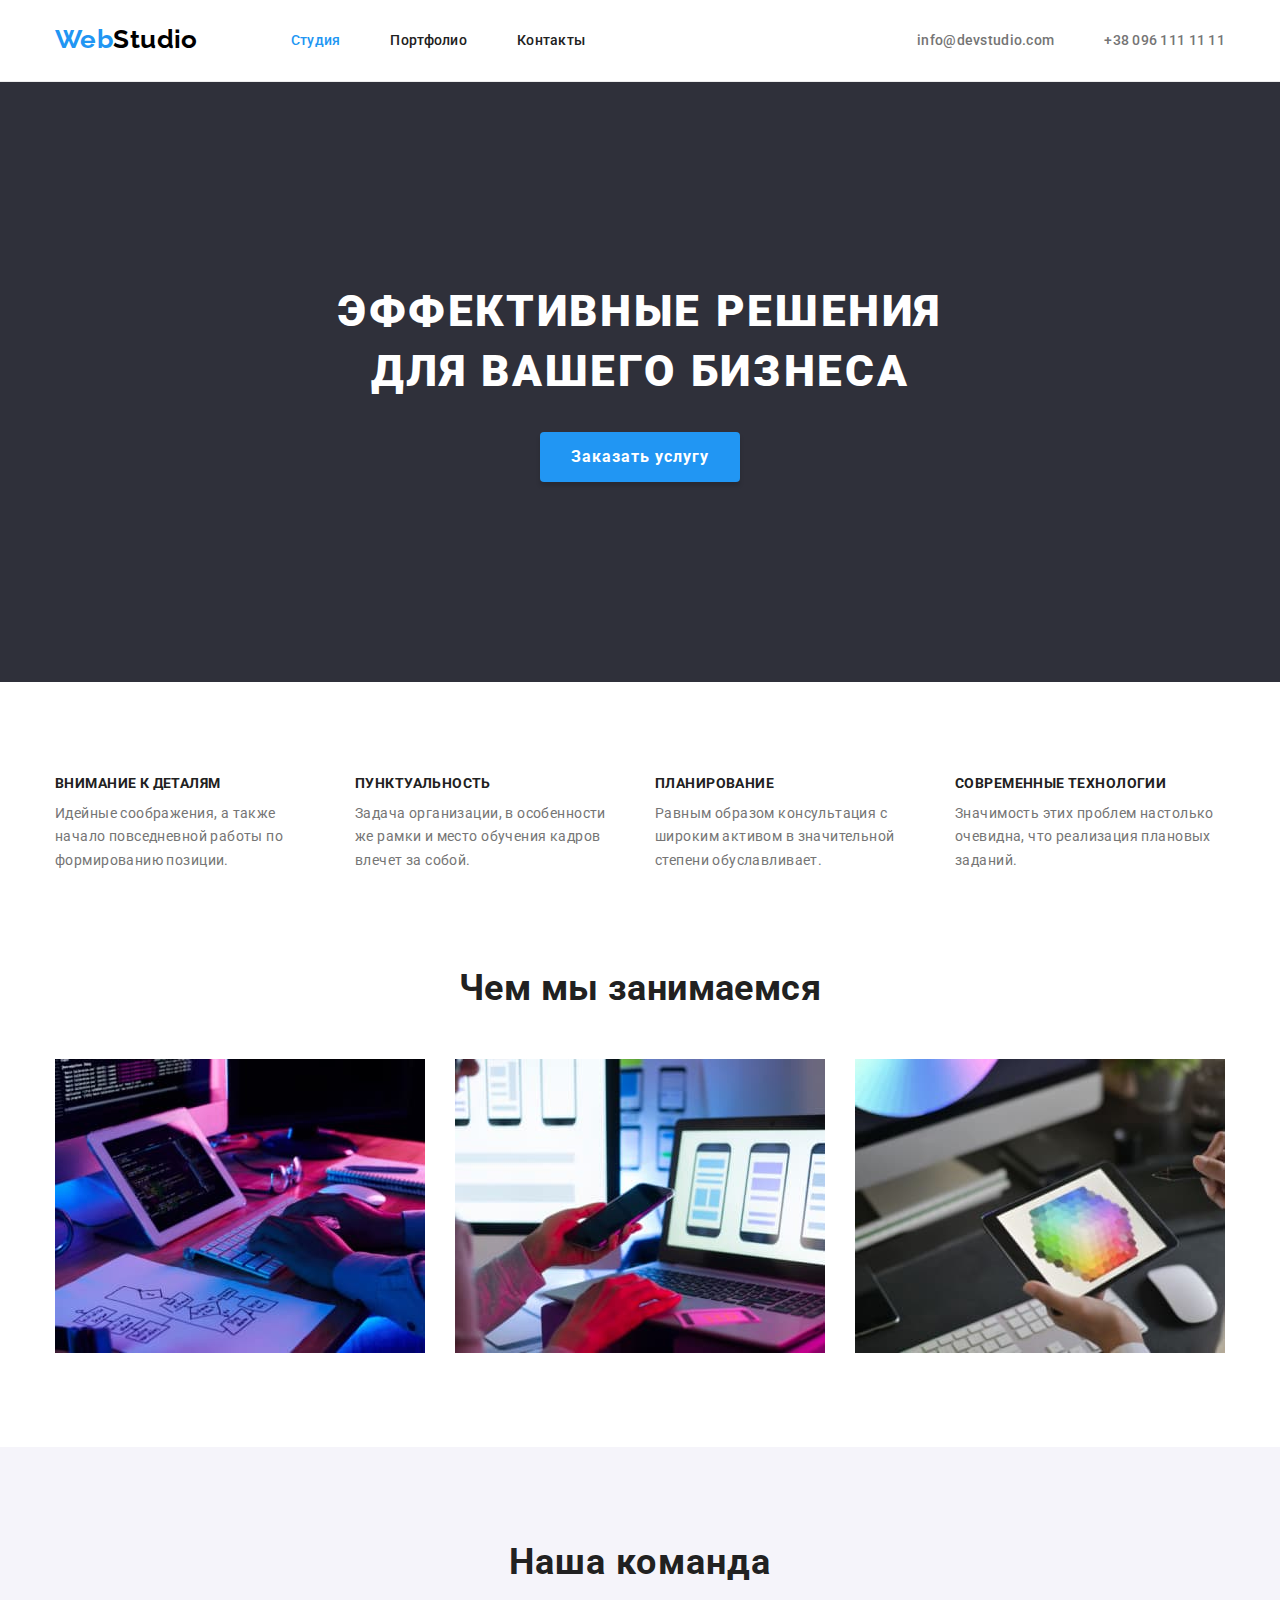
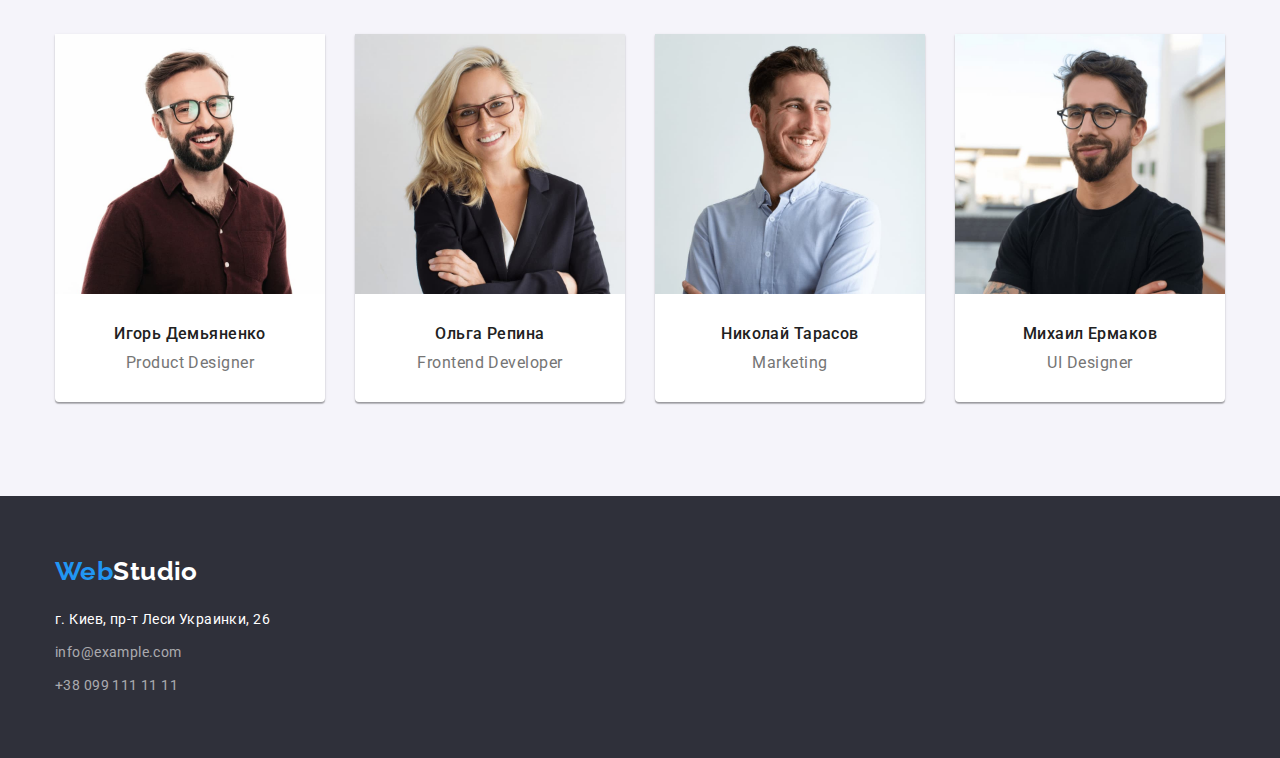
==== index.html @ c839c5f6 "Initial commit" ====
<!DOCTYPE html>
<html lang="ru">
  <head>
    <meta charset="UTF-8" />
    <meta http-equiv="X-UA-Compatible" content="IE=edge" />
    <meta name="viewport" content="width=device-width, initial-scale=1.0" />
    <title>Web studio</title>
    <meta
      name="Web studio"
      content="Веб студия специализирующаяся на создании сайтов"
    />
    <link rel="preconnect" href="https://fonts.googleapis.com" />
    <link rel="preconnect" href="https://fonts.gstatic.com" crossorigin />
    <link
      href="https://fonts.googleapis.com/css2?family=Raleway:wght@700&family=Roboto:wght@400;500;700;900&display=swap"
      rel="stylesheet"
    />
    <link
      rel="stylesheet"
      href="https://cdnjs.cloudflare.com/ajax/libs/modern-normalize/1.1.0/modern-normalize.min.css"
    />
    <link rel="stylesheet" href="./css/styles.css" />
  </head>
  <body>
    <!--Head with navigation-->
    <header class="header">
      <div class="container header-flex">
        <nav class="nav">
          <a class="link" href="./index.html"
            ><span class="logo-first-part">Web</span
            ><span class="logo-second-part">Studio</span></a
          >
          <ul class="list list-flex">
            <li class="item-flex">
              <a class="current link header-item" href="./index.html">Студия</a>
            </li>
            <li class="item-flex">
              <a class="header-item link" href="./portfolio.html">Портфолио</a>
            </li>
            <li class="item-flex">
              <a class="header-item link" href="#contacts">Контакты</a>
            </li>
          </ul>
        </nav>
        <ul class="list list-contacts">
          <li class="item-flex">
            <a class="header-email link" href="mailto:info@devstudio.com"
              >info@devstudio.com</a
            >
          </li>
          <li class="item-flex">
            <a class="header-number link" href="tel:380961111111"
              >+38 096 111 11 11</a
            >
          </li>
        </ul>
      </div>
    </header>

    <!--Main content-->
    <main>
      <!--Hero section-->
      <section class="hero">
        <div class="container">
          <h1 class="hero-heading">Эффективные решения для вашего бизнеса</h1>
          <button class="hero-button" type="button">Заказать услугу</button>
        </div>
      </section>

      <!--Benefits-->
      <section class="section benefits">
        <div class="container">
          <h2 class="visually-hidden">Наши преимущества</h2>
          <ul class="list benefits-list">
            <li class="benefits-item">
              <h3 class="benefits-heading">Внимание к деталям</h3>
              <p>
                Идейные соображения, а также начало повседневной работы по
                формированию позиции.
              </p>
            </li>
            <li class="benefits-item">
              <h3 class="benefits-heading">Пунктуальность</h3>
              <p>
                Задача организации, в особенности же рамки и место обучения
                кадров влечет за собой.
              </p>
            </li>
            <li class="benefits-item">
              <h3 class="benefits-heading">Планирование</h3>
              <p>
                Равным образом консультация с широким активом в значительной
                степени обуславливает.
              </p>
            </li>
            <li class="benefits-item">
              <h3 class="benefits-heading">Современные технологии</h3>
              <p>
                Значимость этих проблем настолько очевидна, что реализация
                плановых заданий.
              </p>
            </li>
          </ul>
        </div>
      </section>

      <!--Kind of activity-->
      <section class="section activity">
        <div class="container">
          <h2 class="activity-heading">Чем мы занимаемся</h2>
          <ul class="list activity-list">
            <li class="activity-item">
              <img
                src="./images/worktype/box1.jpg"
                alt="Рабочий процесс 1"
                width="370"
              />
            </li>
            <li class="activity-item">
              <img
                src="./images/worktype/box2.jpg"
                alt="Рабочий процесс 2"
                width="370"
              />
            </li>
            <li class="activity-item">
              <img
                src="./images/worktype/box3.jpg"
                alt="Рабочий процесс 3"
                width="370"
              />
            </li>
          </ul>
        </div>
      </section>

      <!--Team-->
      <section class="section team">
        <div class="container">
          <h2 class="team-heading">Наша команда</h2>
          <ul class="list team-list">
            <li class="team-list-item">
              <a href="" class="link">
                <img
                  class="member-photo"
                  src="./images/team-members/member1.jpg"
                  alt="Игорь Демьяненко"
                  width="270"
                />
                <h3 class="team-member">Игорь Демьяненко</h3>
                <p class="speciality">Product Designer</p>
              </a>
            </li>
            <li class="team-list-item">
              <a href="" class="link">
                <img
                  class="member-photo"
                  src="./images/team-members/member2.jpg"
                  alt="Ольга Репина"
                  width="270"
                />
                <h3 class="team-member">Ольга Репина</h3>
                <p class="speciality">Frontend Developer</p>
              </a>
            </li>
            <li class="team-list-item">
              <a href="" class="link">
                <img
                  class="member-photo"
                  src="./images/team-members/member3.jpg"
                  alt="Николай Тарасов"
                  width="270"
                />
                <h3 class="team-member">Николай Тарасов</h3>
                <p class="speciality">Marketing</p>
              </a>
            </li>
            <li class="team-list-item">
              <a href="" class="link">
                <img
                  class="member-photo"
                  src="./images/team-members/member4.jpg"
                  alt="Михаил Ермаков"
                  width="270"
                />
                <h3 class="team-member">Михаил Ермаков</h3>
                <p class="speciality">UI Designer</p>
              </a>
            </li>
          </ul>
        </div>
      </section>

      <!--Adress-->
      <footer class="footer">
        <div class="container">
          <div class="logo-margin">
            <a class="link" href="" target="_blank"
              ><span class="logo-first-part">Web</span
              ><span class="logo-second-part-footer">Studio</span></a
            >
          </div>
          <address class="adress" id="contacts">
            <ul class="list">
              <li class="list-item">
                <a
                  class="link adress-item"
                  href="https://goo.gl/maps/BnNHAbbFomZLCkPk6"
                  target="_blank"
                  rel="noreferrer noopener"
                >
                  г. Киев, пр-т Леси Украинки, 26</a
                >
              </li>
              <li class="list-item">
                <a class="link mail" href="mailto:info@example.com"
                  >info@example.com</a
                >
              </li>
              <li class="list-item">
                <a class="link phone" href="tel:+380991111111"
                  >+38 099 111 11 11</a
                >
              </li>
            </ul>
          </address>
        </div>
      </footer>
    </main>
  </body>
</html>
---- css/styles.css ----
:root {
  --main-text-color: #757575;
  --secondary-text-color: #212121;
  --logo-part-color: #2196f3;
  --main-color: #ffffff;
  --bcnd-col: #f5f4fa;
  --main-font: 'Roboto';
  --secondary-font: 'Raleway';
  --main-font-weight: 400;
}

/* Відключення стандартної стилізації списків та посилань */

.list {
  list-style: none;
  margin: 0;
  padding-left: 0;
}

.link {
  text-decoration: none;
}

h1, h2, h3, p {
  margin: 0;
}

/* Загальні властивості сторінки */

body {
  font-family: var(--main-font), sans-serif;
  font-size: 14px;
  line-height: 1.71;
  letter-spacing: 0.03em;
  font-weight: var(--main-font-weight);
  color: var(--main-text-color);
  background-color: var(--main-color);
}

img {
  display: block;
  width: 100%;
  height: auto;
}

.section {
  padding-top: 94px;
  padding-bottom: 94px;
}

.container {
  padding: 0 15px;
  width: 1200px;
  margin-left: auto;
  margin-right: auto;
  /* outline: 1px solid tomato; */
}

/* Стилі логотипу */

.logo-first-part,
.logo-second-part,
.logo-second-part-footer {
  font-family: var(--secondary-font), sans-serif;
  font-weight: 700;
  font-size: 26px;
  line-height: 1.2;
  color: var(--logo-part-color);
}

.logo-second-part {
  color: #000000;
}

.logo-second-part-footer {
  color: var(--main-color);
}

/* Список навігації + пошта та номер */

.header {
  border-bottom: 1px solid #ececec;
}

.header-item,
.header-number,
.header-email {
  font-weight: 500;
  line-height: 1.14;
  letter-spacing: 0.02em;
  color: var(--secondary-text-color);
}

.list .link.header-item,
.list .header-email,
.list .header-number {
  padding-top: 32px;
  padding-bottom: 32px;
}

.header-flex > .nav > .link {
  padding-top: 24px;
  padding-bottom: 25px;
} 

.header-number,
.header-email {
  color: var(--main-text-color);
}

.header-flex {
  display: flex;
  align-items: center;
}

.nav {
  display: flex;
  align-items: center;
}

.list-flex,
.list-contacts {
  display: flex;
  margin-left: 93px;
  /* outline: 2px solid tomato; */
}

.list-contacts {
  margin-left: auto;
}

.item-flex:not(:last-child) {
  margin-right: 50px;
}

/* Блок-герой */

.hero {
  text-align: center;
  background-color: #2f303a;
  padding-top: 200px;
  padding-bottom: 200px;
}

.hero-heading {
  display: inline-block;
  width: 696px;
  font-family: var(--main-font), sans-serif;
  font-weight: 900;
  font-size: 44px;
  line-height: 1.36;
  text-align: center;
  letter-spacing: 0.06em;
  text-transform: uppercase;
  color: var(--main-color);
  margin-bottom: 30px;
}

.hero-button {
  display: block;
  font-family: var(--main-font), sans-serif;
  font-style: normal;
  font-weight: 700;
  font-size: 16px;
  line-height: 1.88;
  text-align: center;
  letter-spacing: 0.06em;
  background-color: var(--logo-part-color);
  color: var(--main-color);
  cursor: pointer;
  box-shadow: 0px 4px 4px rgba(0, 0, 0, 0.15);
  border-radius: 4px;
  border-color: transparent;
  width: 200px;
  height: 50px;
  margin-left: auto;
  margin-right: auto;
}

.hero-button:hover,
.hero-button:focus {
  background-color: #188ce8;
}

/* Переваги */

.visually-hidden {
  position: absolute;
  width: 1px;
  height: 1px;
  margin: -1px;
  border: 0;
  padding: 0;
  white-space: nowrap;
  clip-path: inset(100%);
  clip: rect(0 0 0 0);
  overflow: hidden;
}

.activity {
  padding-top: 0;
}

.benefits-list {
  display: flex;
}

.benefits-heading {
  font-size: 14px;
  line-height: 1.14;
  text-transform: uppercase;
  color: var(--secondary-text-color);
  margin-bottom: 10px;
}

.benefits-item {
  width: 270px;
}

.benefits-item:not(:first-child) {
  margin-left: 30px;
}

/* Чим ми займаємось? */

.activity-heading {
  font-size: 36px;
  line-height: 1.17;
  text-align: center;
  color: var(--secondary-text-color);
  margin-bottom: 50px;
}

.list.activity-list {
  display: flex;

}

.activity-item:not(:first-child) {
  margin-left: 30px;
}

/* Команда */

.team {
  background-color: var(--bcnd-col);
}

.team-heading {
  font-size: 36px;
  line-height: 1.17;
  text-align: center;
  letter-spacing: 0.03em;
  color: var(--secondary-text-color);
  margin-bottom: 50px;
}

.member-photo {
  margin-bottom: 30px;
}

.team-member {
  font-weight: 500;
  font-size: 16px;
  line-height: 1.2;
  color: var(--secondary-text-color);
  margin-bottom: 10px;
}

.speciality {
  font-size: 16px;
  line-height: 1.2;
  letter-spacing: 0.03em;
  color: var(--main-text-color);
  margin-bottom: 30px;
}

.team-list-item {
  background-color: var(--main-color);
  text-align: center;
  box-shadow: 0px 1px 3px rgba(0, 0, 0, 0.12), 0px 1px 1px rgba(0, 0, 0, 0.14),
    0px 2px 1px rgba(0, 0, 0, 0.2);
  border-bottom-left-radius: 4px;
  border-bottom-right-radius: 4px;
}

.team-list {
  display: flex;
}

.team-list-item:not(:first-child) {
  margin-left: 30px;
}

/* Адреса та контакти (футер) */

.footer {
  background-color: #2f303a;
  padding-top: 60px;
  padding-bottom: 60px;
}

.logo-margin {
  margin-bottom: 20px;
}

.list > .list-item:not(:last-child) {
  margin-bottom: 9px;
}

.adress .adress-item {
  color: var(--main-color);
  font-style: normal;
}

.adress .mail,
.adress .phone {
  color: rgba(255, 255, 255, 0.6);
  font-style: normal;
}

/* Налаштування кнопок в Portfolio */

.button {
  font-family: var(--main-font), sans-serif;
  font-weight: 500;
  font-size: 16px;
  line-height: 1.62;
  text-align: center;
  letter-spacing: 0.03em;
  color: var(--secondary-text-color);
  cursor: pointer;
  background-color: var(--bcnd-col);
  border-radius: 4px;
  border-color: transparent;
}

.button:hover,
.button:focus {
  color: var(--main-color);
  background-color: var(--logo-part-color);
  box-shadow: 0px 3px 1px rgba(0, 0, 0, 0.1), 0px 1px 2px rgba(0, 0, 0, 0.08),
    0px 2px 2px rgba(0, 0, 0, 0.12);
}

/* Поточна сторінка */

.current {
  color: var(--logo-part-color);
}

/* Стилізація Portfolio */

.list-margin {
  display: flex;
  flex-wrap: wrap;
  /* gap: 30px; */
  justify-content: center;
  align-items: center;
}

.portfolio-list-item {
  background-color: var(--main-color);
  flex-basis: calc((100% - 60px) / 3);
  margin-right: 30px;
  margin-bottom: 30px;
} 

.portfolio-list-item:nth-child(3n) {
  margin-right: 0;
}

.portfolio-list-item:nth-last-child(-n+3) {
  margin-bottom: 0;
}

.list-button {
  display: flex;
  justify-content: center;
  align-items: center;
  margin-bottom: 50px;
}

.list-button > .list-button-item:not(:first-child) {
  margin-left: 8px;
}

.list-button .button {
  padding: 6px 22px;
}

.portfolio-item-heading {
  font-size: 18px;
  line-height: 2;
  letter-spacing: 0.06em;
  color: var(--secondary-text-color);
  margin-bottom: 4px;
}

.project-description {
  font-family: var(--main-font), sans-serif;
  font-size: 16px;
  line-height: 1.88;
  letter-spacing: 0.03em;
  color: var(--main-text-color);
}

.item-padding {
  padding: 20px 24px;
  border-left: 1px solid #eeeeee;
  border-right: 1px solid #eeeeee;
  border-bottom: 1px solid #eeeeee;
  width: 370px;
}

/* Властивості hover та focus на всі посилання*/

.link:hover,
.link:focus {
  color: var(--logo-part-color);
}
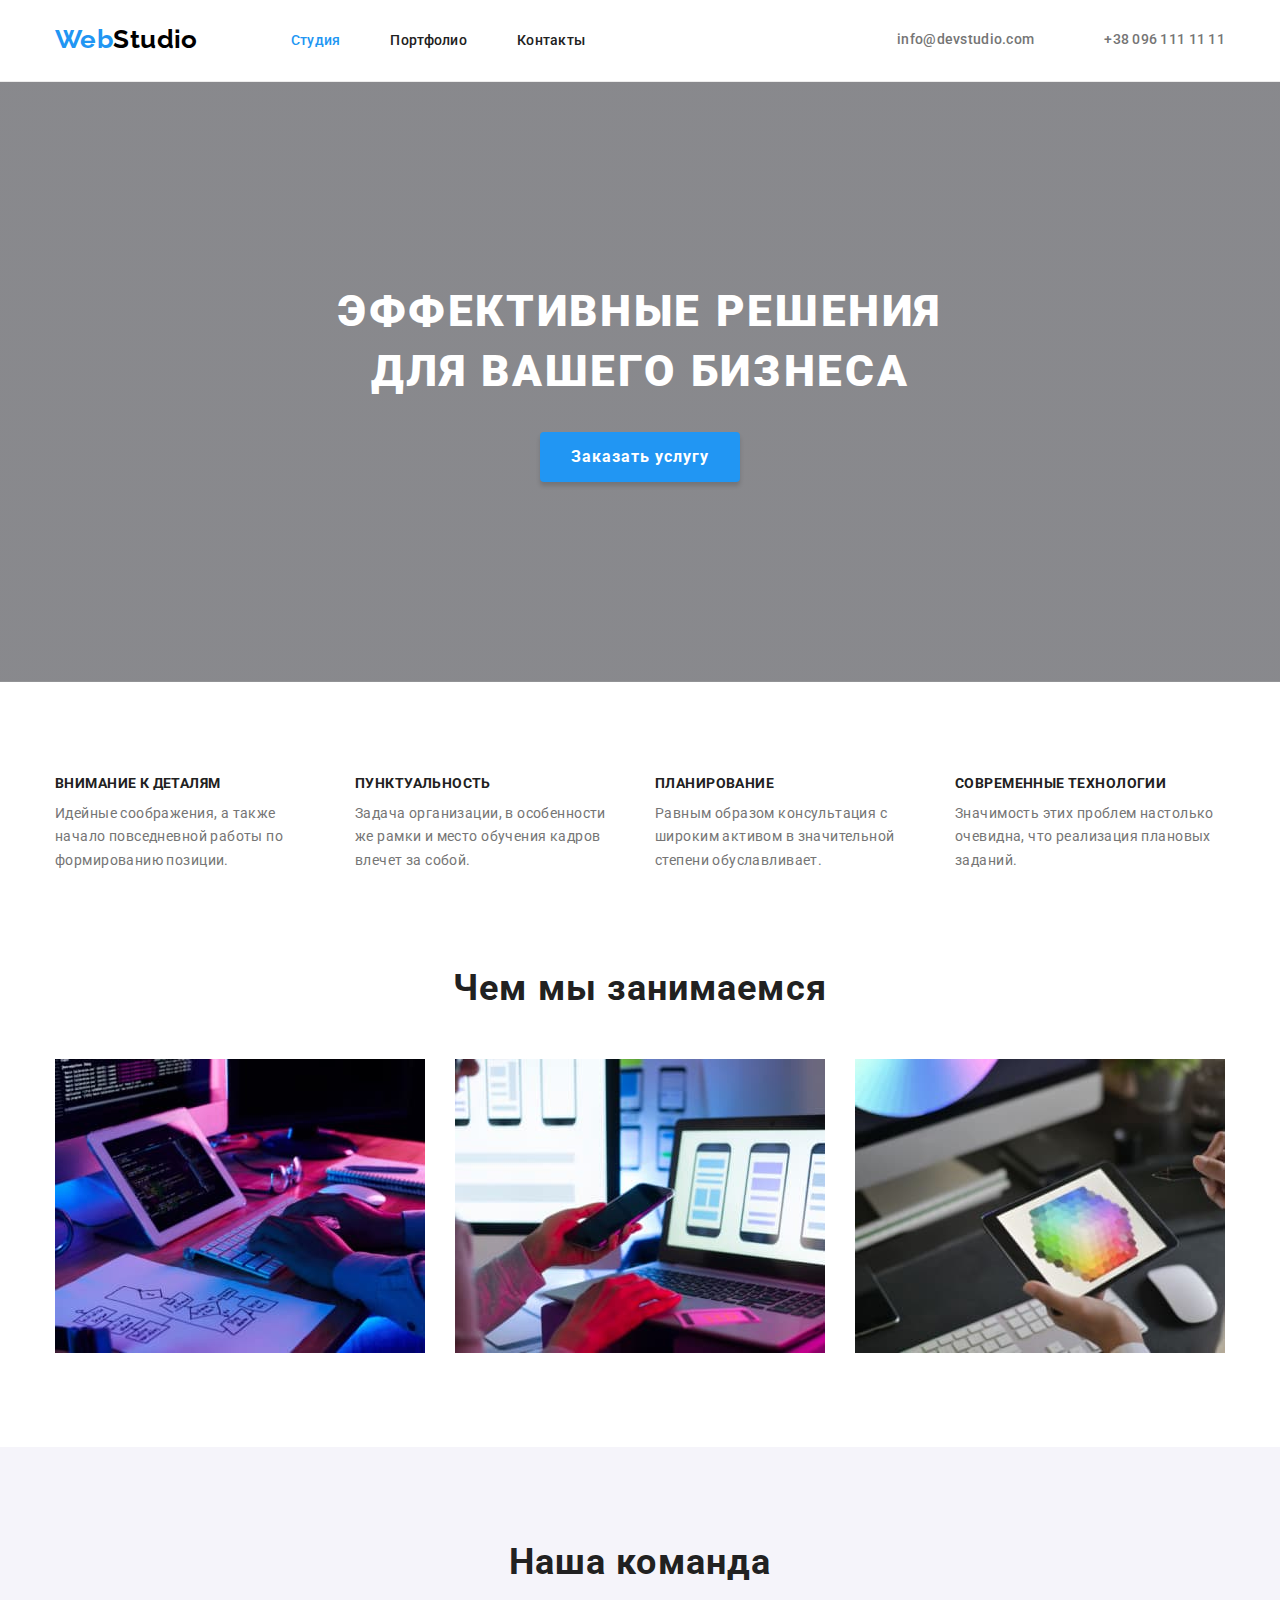
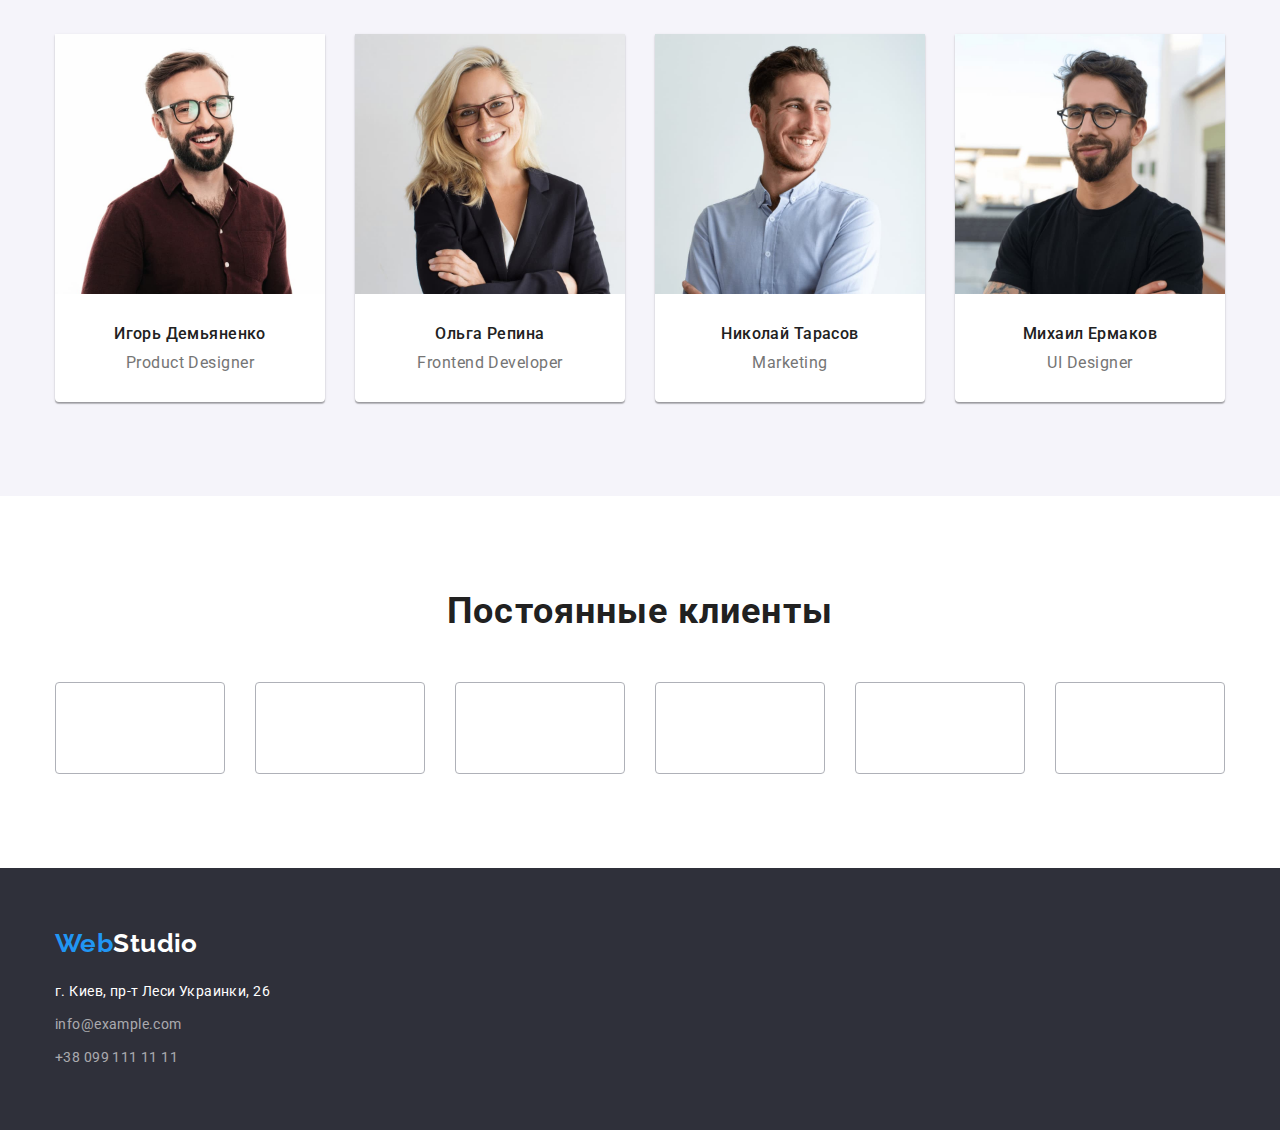
==== commit d383ad93: "Add header icons" ====
--- a/index.html
+++ b/index.html
@@ -44,13 +44,19 @@
         </nav>
         <ul class="list list-contacts">
           <li class="item-flex">
-            <a class="header-email link" href="mailto:info@devstudio.com"
-              >info@devstudio.com</a
+            <a class="header-email link" href="mailto:info@devstudio.com">
+              <svg class="icon-header" width="16" height="12">
+                <use href="./images/sprite/icons.svg#icon-envelope"></use>
+              </svg>
+              info@devstudio.com</a
             >
           </li>
           <li class="item-flex">
-            <a class="header-number link" href="tel:380961111111"
-              >+38 096 111 11 11</a
+            <a class="header-number link" href="tel:380961111111">
+              <svg class="icon-header" width="10" height="16">
+                <use href="./images/sprite/icons.svg#icon-smartphone"></use>
+              </svg>
+              +38 096 111 11 11</a
             >
           </li>
         </ul>
@@ -140,52 +146,88 @@
           <h2 class="team-heading">Наша команда</h2>
           <ul class="list team-list">
             <li class="team-list-item">
-              <a href="" class="link">
-                <img
-                  class="member-photo"
-                  src="./images/team-members/member1.jpg"
-                  alt="Игорь Демьяненко"
-                  width="270"
-                />
-                <h3 class="team-member">Игорь Демьяненко</h3>
-                <p class="speciality">Product Designer</p>
-              </a>
-            </li>
-            <li class="team-list-item">
-              <a href="" class="link">
-                <img
-                  class="member-photo"
-                  src="./images/team-members/member2.jpg"
-                  alt="Ольга Репина"
-                  width="270"
-                />
-                <h3 class="team-member">Ольга Репина</h3>
-                <p class="speciality">Frontend Developer</p>
-              </a>
-            </li>
-            <li class="team-list-item">
-              <a href="" class="link">
-                <img
-                  class="member-photo"
-                  src="./images/team-members/member3.jpg"
-                  alt="Николай Тарасов"
-                  width="270"
-                />
-                <h3 class="team-member">Николай Тарасов</h3>
-                <p class="speciality">Marketing</p>
-              </a>
-            </li>
-            <li class="team-list-item">
-              <a href="" class="link">
-                <img
-                  class="member-photo"
-                  src="./images/team-members/member4.jpg"
-                  alt="Михаил Ермаков"
-                  width="270"
-                />
-                <h3 class="team-member">Михаил Ермаков</h3>
-                <p class="speciality">UI Designer</p>
-              </a>
+              <img
+                class="member-photo"
+                src="./images/team-members/member1.jpg"
+                alt="Игорь Демьяненко"
+                width="270"
+              />
+              <h3 class="team-member">Игорь Демьяненко</h3>
+              <p class="speciality">Product Designer</p>
+            </li>
+            <li class="team-list-item">
+              <img
+                class="member-photo"
+                src="./images/team-members/member2.jpg"
+                alt="Ольга Репина"
+                width="270"
+              />
+              <h3 class="team-member">Ольга Репина</h3>
+              <p class="speciality">Frontend Developer</p>
+            </li>
+            <li class="team-list-item">
+              <img
+                class="member-photo"
+                src="./images/team-members/member3.jpg"
+                alt="Николай Тарасов"
+                width="270"
+              />
+              <h3 class="team-member">Николай Тарасов</h3>
+              <p class="speciality">Marketing</p>
+            </li>
+            <li class="team-list-item">
+              <img
+                class="member-photo"
+                src="./images/team-members/member4.jpg"
+                alt="Михаил Ермаков"
+                width="270"
+              />
+              <h3 class="team-member">Михаил Ермаков</h3>
+              <p class="speciality">UI Designer</p>
+            </li>
+          </ul>
+        </div>
+      </section>
+
+      <section class="section">
+        <div class="container">
+          <h2 class="regular-customers-heading">Постоянные клиенты</h2>
+          <ul class="list customers-list">
+            <li class="list-box-item">
+              <a class="list-box" href="./index.html"
+                ><svg class="icon-box" width="106" height="60">
+                  <use href="./images/sprite/icons.svg#icon-logo1"></use></svg
+              ></a>
+            </li>
+            <li class="list-box-item">
+              <a class="list-box" href="./index.html"
+                ><svg class="icon-box" width="106" height="60">
+                  <use href="./images/sprite/icons.svg#icon-logo2"></use></svg
+              ></a>
+            </li>
+            <li class="list-box-item">
+              <a class="list-box" href="./index.html"
+                ><svg class="icon-box" width="106" height="60">
+                  <use href="./images/sprite/icons.svg#icon-logo3"></use></svg
+              ></a>
+            </li>
+            <li class="list-box-item">
+              <a class="list-box" href="./index.html"
+                ><svg class="icon-box" width="106" height="60">
+                  <use href="./images/sprite/icons.svg#icon-logo4"></use></svg
+              ></a>
+            </li>
+            <li class="list-box-item">
+              <a class="list-box" href="./index.html"
+                ><svg class="icon-box" width="106" height="60">
+                  <use href="./images/sprite/icons.svg#icon-logo5"></use></svg
+              ></a>
+            </li>
+            <li class="list-box-item">
+              <a class="list-box" href="./index.html"
+                ><svg class="icon-box" width="106" height="60">
+                  <use href="./images/sprite/icons.svg#icon-logo6"></use></svg
+              ></a>
             </li>
           </ul>
         </div>
--- a/css/styles.css
+++ b/css/styles.css
@@ -4,8 +4,8 @@
   --logo-part-color: #2196f3;
   --main-color: #ffffff;
   --bcnd-col: #f5f4fa;
-  --main-font: 'Roboto';
-  --secondary-font: 'Raleway';
+  --main-font: "Roboto";
+  --secondary-font: "Raleway";
   --main-font-weight: 400;
 }
 
@@ -17,11 +17,14 @@
   padding-left: 0;
 }
 
-.link {
+a {
   text-decoration: none;
 }
 
-h1, h2, h3, p {
+h1,
+h2,
+h3,
+p {
   margin: 0;
 }
 
@@ -101,11 +104,14 @@
 .header-flex > .nav > .link {
   padding-top: 24px;
   padding-bottom: 25px;
-} 
+}
 
 .header-number,
 .header-email {
+  display: flex;
+  align-items: center;
   color: var(--main-text-color);
+  fill: var(--main-text-color);
 }
 
 .header-flex {
@@ -122,7 +128,6 @@
 .list-contacts {
   display: flex;
   margin-left: 93px;
-  /* outline: 2px solid tomato; */
 }
 
 .list-contacts {
@@ -133,11 +138,24 @@
   margin-right: 50px;
 }
 
+.icon-header {
+  fill: currentColor;
+  margin-right: 10px;
+}
+
 /* Блок-герой */
 
 .hero {
   text-align: center;
-  background-color: #2f303a;
+  background-color: #c4c4c4;
+  background-image: linear-gradient(
+      rgba(47, 48, 58, 0.4),
+      rgba(47, 48, 58, 0.4)
+    ),
+    url(../images/hero/Img.jpg);
+  background-repeat: no-repeat;
+  background-position: center;
+
   padding-top: 200px;
   padding-bottom: 200px;
 }
@@ -145,6 +163,7 @@
 .hero-heading {
   display: inline-block;
   width: 696px;
+
   font-family: var(--main-font), sans-serif;
   font-weight: 900;
   font-size: 44px;
@@ -223,17 +242,8 @@
 
 /* Чим ми займаємось? */
 
-.activity-heading {
-  font-size: 36px;
-  line-height: 1.17;
-  text-align: center;
-  color: var(--secondary-text-color);
-  margin-bottom: 50px;
-}
-
 .list.activity-list {
   display: flex;
-
 }
 
 .activity-item:not(:first-child) {
@@ -246,7 +256,9 @@
   background-color: var(--bcnd-col);
 }
 
-.team-heading {
+.team-heading,
+.activity-heading,
+.regular-customers-heading {
   font-size: 36px;
   line-height: 1.17;
   text-align: center;
@@ -292,6 +304,40 @@
   margin-left: 30px;
 }
 
+/* Постійні клієнти */
+
+.customers-list {
+  display: flex;
+  justify-content: center;
+}
+
+.list-box {
+  display: flex;
+  justify-content: center;
+  align-items: center;
+
+  width: 170px;
+  height: 92px;
+  border: 1px solid #afb1b8;
+  border-radius: 4px;
+  color: #afb1b8;
+}
+
+.list-box:hover,
+.list-box:focus {
+  color: var(--logo-part-color);
+  border-color: var(--logo-part-color);
+}
+
+.icon-box {
+  display: block;
+  fill: currentColor;
+}
+
+.list-box-item:not(:last-child) {
+  margin-right: 30px;
+}
+
 /* Адреса та контакти (футер) */
 
 .footer {
@@ -364,13 +410,13 @@
   flex-basis: calc((100% - 60px) / 3);
   margin-right: 30px;
   margin-bottom: 30px;
-} 
+}
 
 .portfolio-list-item:nth-child(3n) {
   margin-right: 0;
 }
 
-.portfolio-list-item:nth-last-child(-n+3) {
+.portfolio-list-item:nth-last-child(-n + 3) {
   margin-bottom: 0;
 }
 
@@ -419,5 +465,3 @@
 .link:focus {
   color: var(--logo-part-color);
 }
-
-
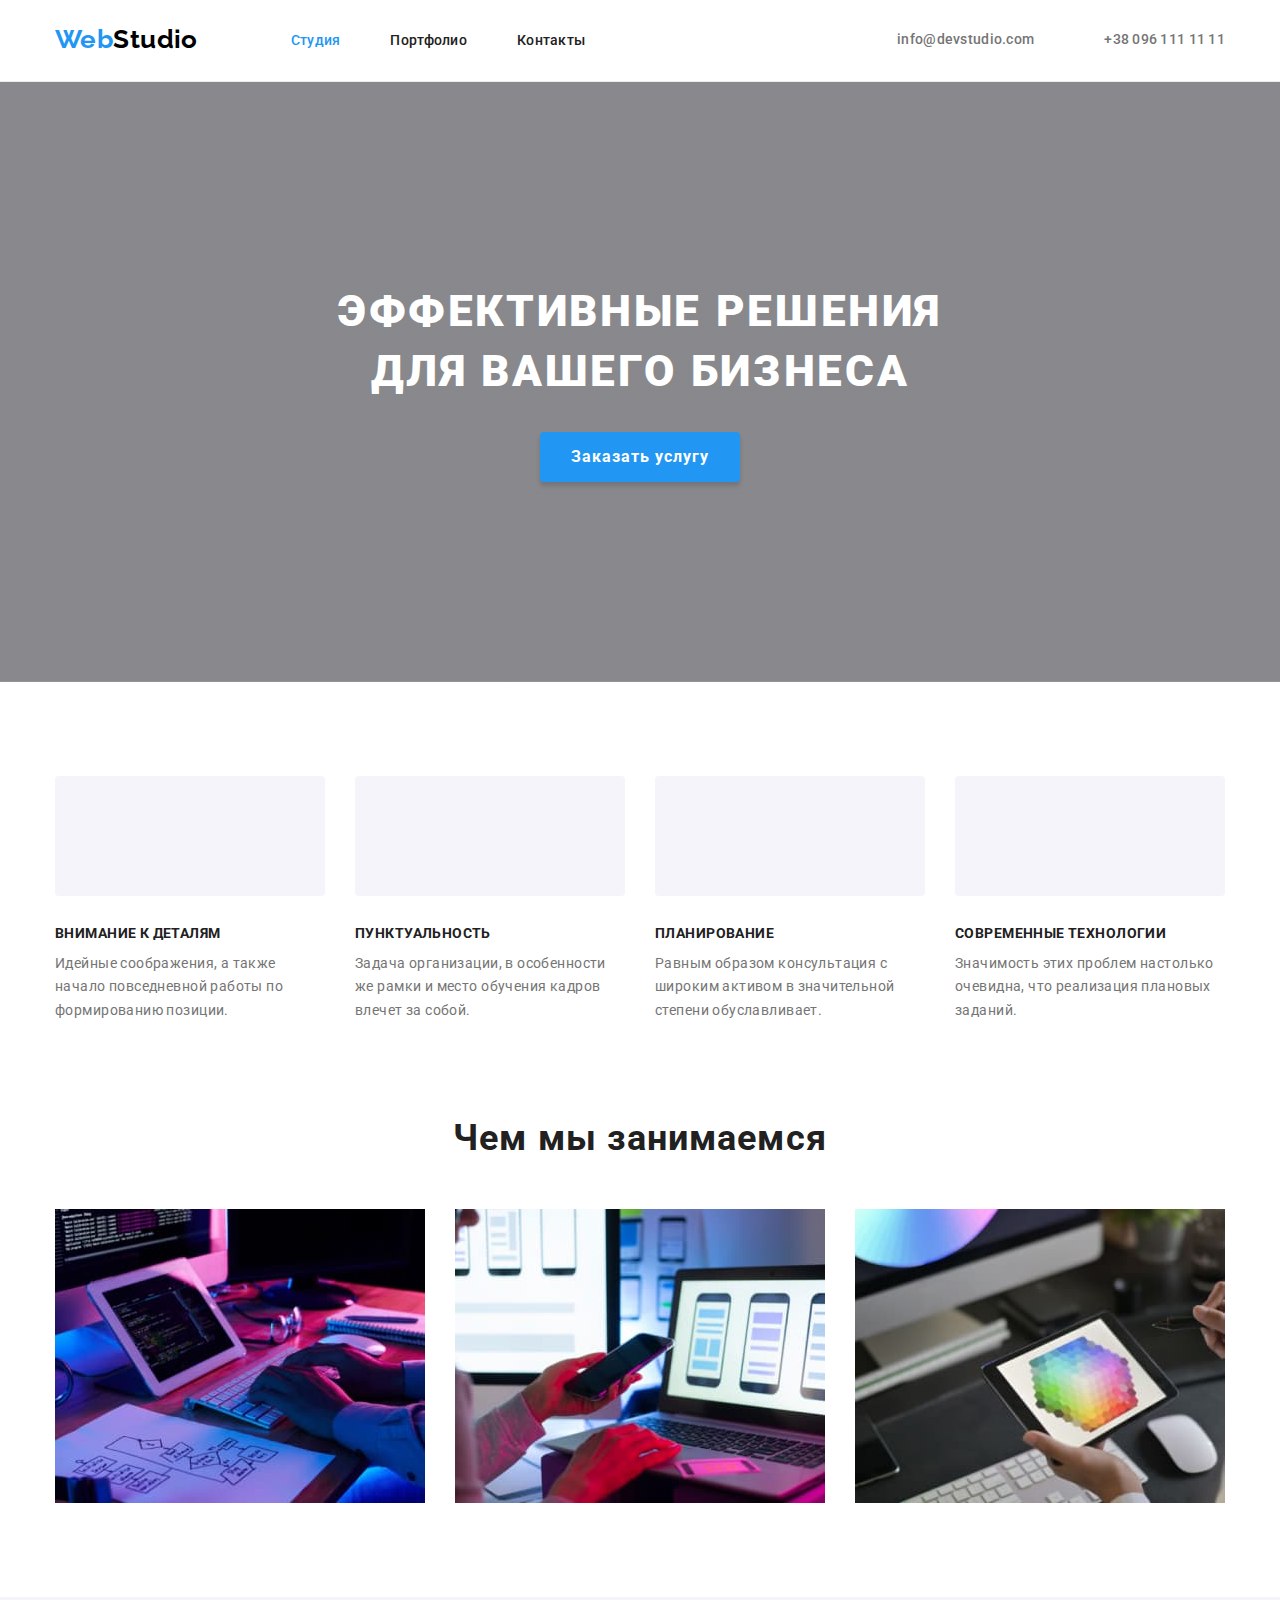
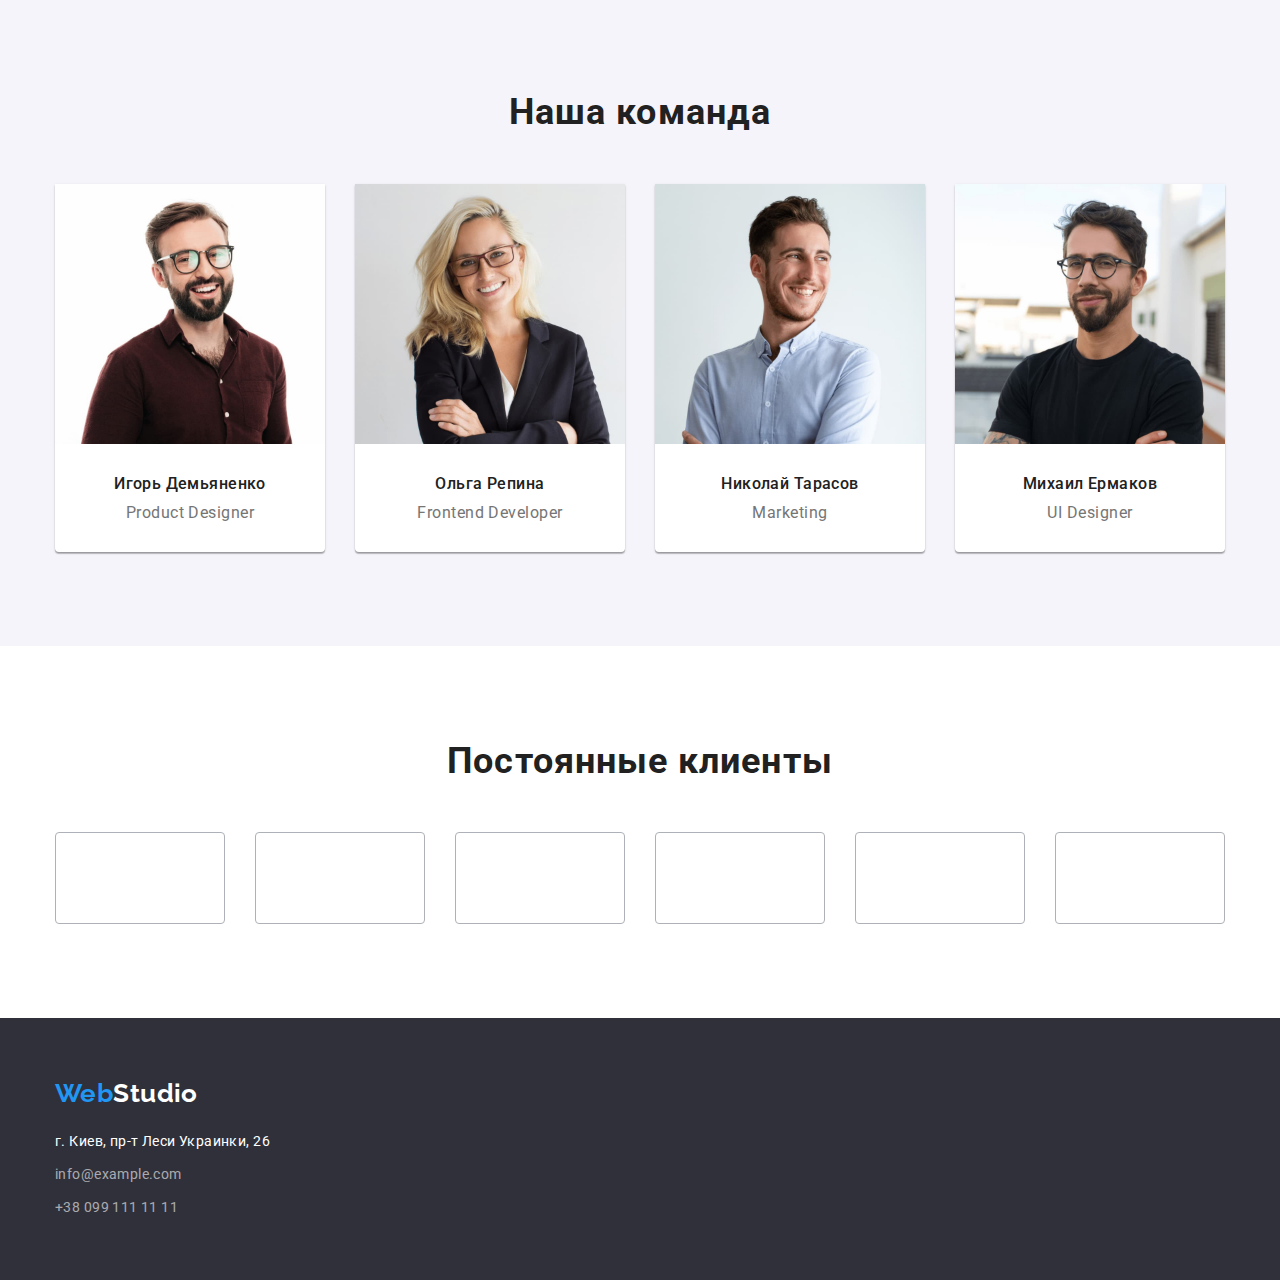
==== commit 73b9bb17: "add benefits iscons" ====
--- a/index.html
+++ b/index.html
@@ -79,6 +79,11 @@
           <h2 class="visually-hidden">Наши преимущества</h2>
           <ul class="list benefits-list">
             <li class="benefits-item">
+              <div class="thumb">
+                <svg class="benefits-icon" width="70" height="70">
+                  <use href="./images/sprite/icons.svg#icon-antenna"></use>
+                </svg>
+              </div>
               <h3 class="benefits-heading">Внимание к деталям</h3>
               <p>
                 Идейные соображения, а также начало повседневной работы по
@@ -86,6 +91,11 @@
               </p>
             </li>
             <li class="benefits-item">
+              <div class="thumb">
+                <svg class="benefits-icon" width="70" height="70">
+                  <use href="./images/sprite/icons.svg#icon-clock"></use>
+                </svg>
+              </div>
               <h3 class="benefits-heading">Пунктуальность</h3>
               <p>
                 Задача организации, в особенности же рамки и место обучения
@@ -93,6 +103,11 @@
               </p>
             </li>
             <li class="benefits-item">
+              <div class="thumb">
+                <svg class="benefits-icon" width="70" height="70">
+                  <use href="./images/sprite/icons.svg#icon-diagram"></use>
+                </svg>
+              </div>
               <h3 class="benefits-heading">Планирование</h3>
               <p>
                 Равным образом консультация с широким активом в значительной
@@ -100,6 +115,11 @@
               </p>
             </li>
             <li class="benefits-item">
+              <div class="thumb">
+                <svg class="benefits-icon" width="70" height="70">
+                  <use href="./images/sprite/icons.svg#icon-astronaut"></use>
+                </svg>
+              </div>
               <h3 class="benefits-heading">Современные технологии</h3>
               <p>
                 Значимость этих проблем настолько очевидна, что реализация
--- a/css/styles.css
+++ b/css/styles.css
@@ -240,6 +240,18 @@
   margin-left: 30px;
 }
 
+.benefits-icon {
+  display: block;
+}
+
+.thumb {
+  background: #f5f4fa;
+  border-radius: 4px;
+
+  padding: 25px 100px;
+  margin-bottom: 30px;
+}
+
 /* Чим ми займаємось? */
 
 .list.activity-list {
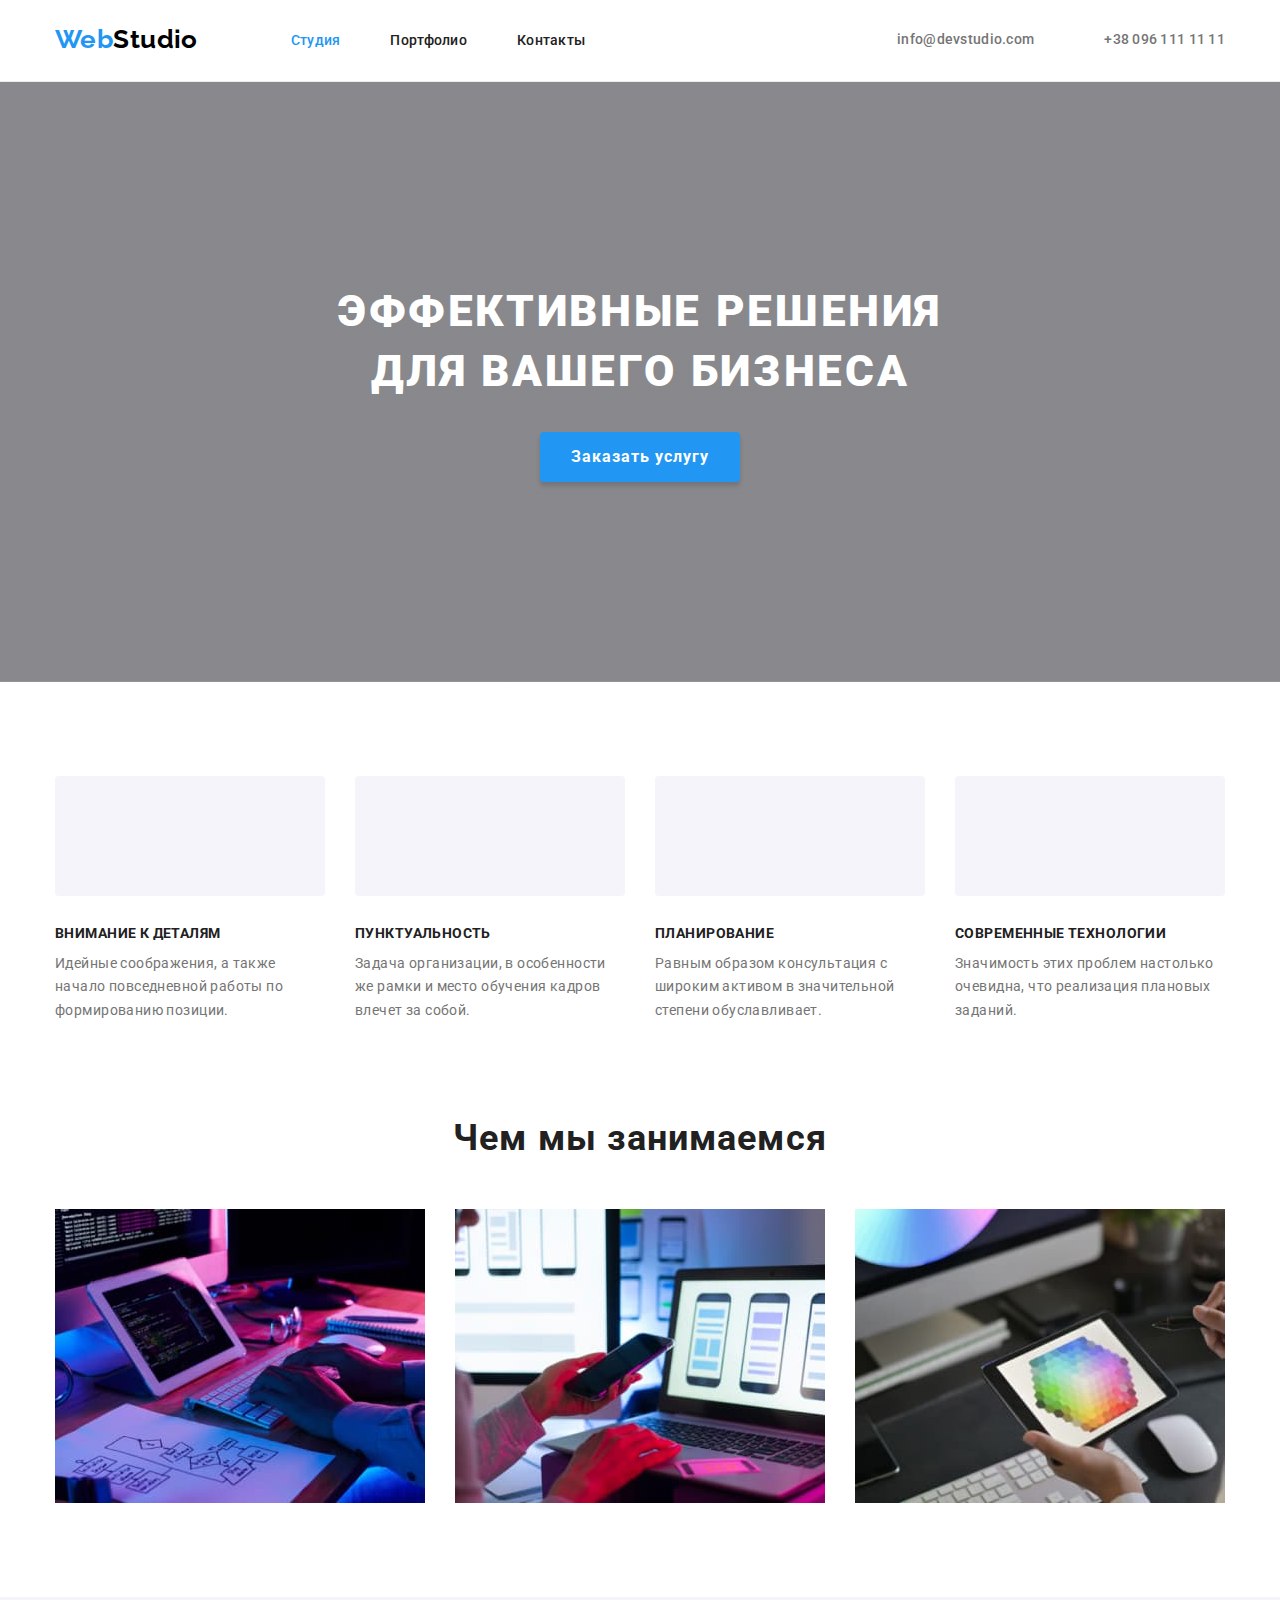
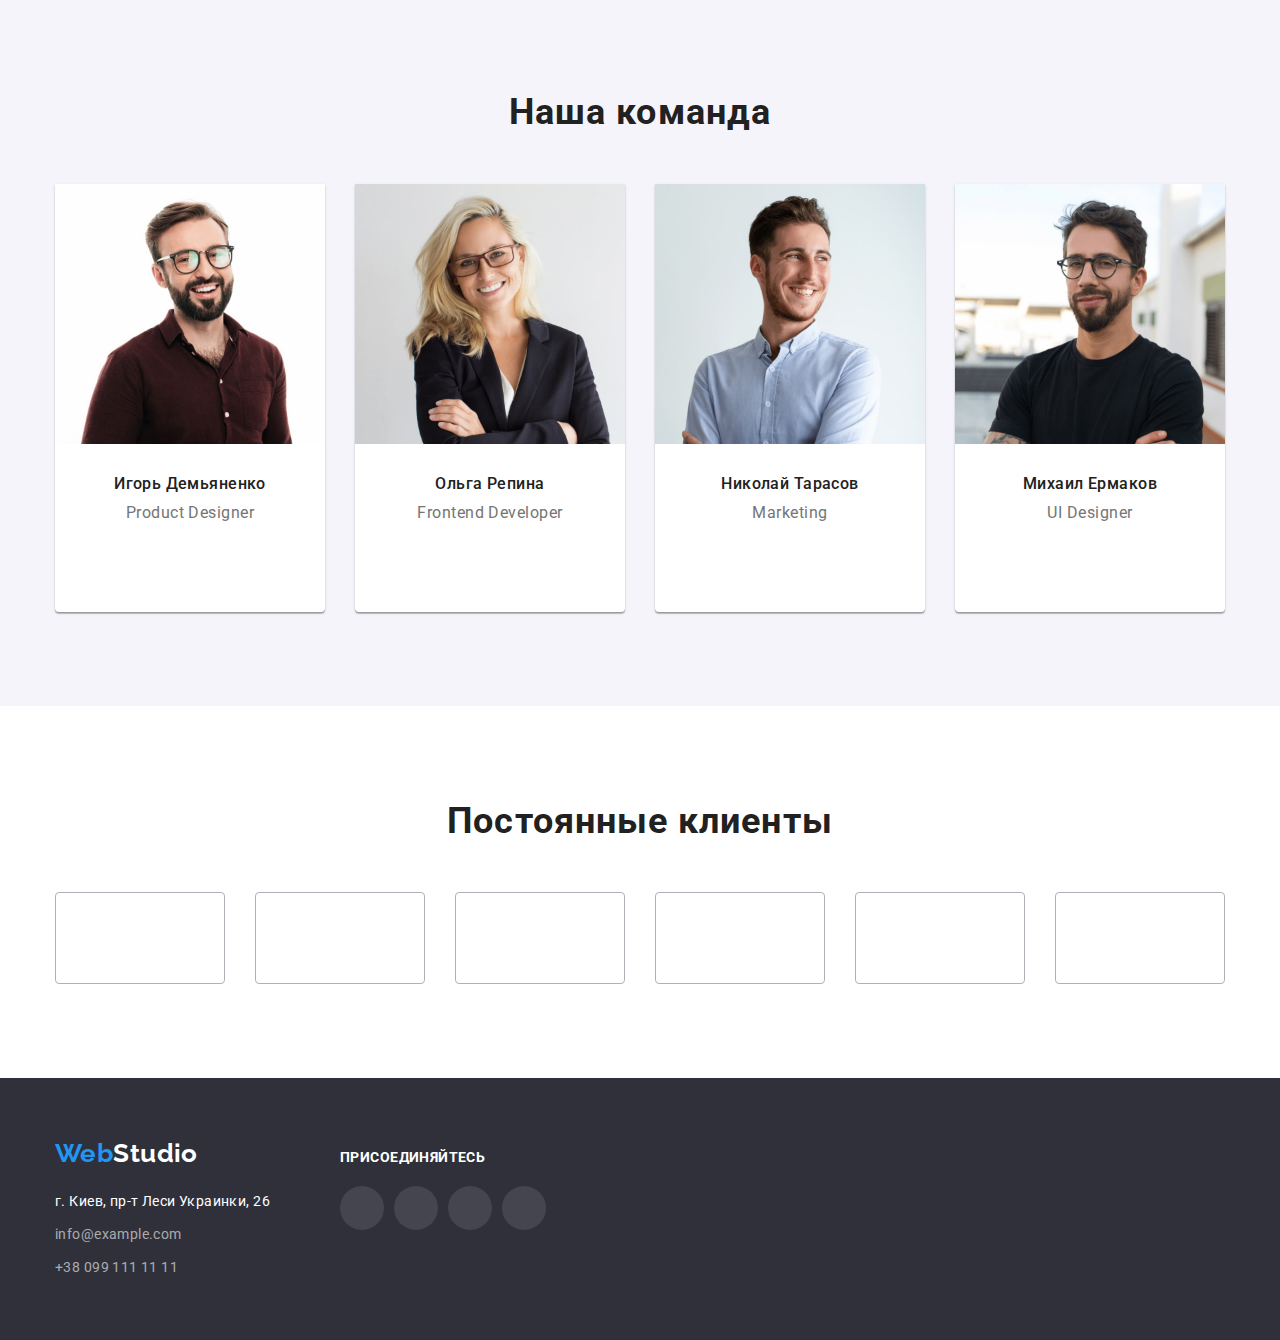
==== commit cabbb7cd: "Homework #4" ====
--- a/index.html
+++ b/index.html
@@ -174,6 +174,38 @@
               />
               <h3 class="team-member">Игорь Демьяненко</h3>
               <p class="speciality">Product Designer</p>
+              <ul class="list social-links-list">
+                <li class="social-list-item">
+                  <a class="social-link" href="">
+                    <svg class="social-link-icon" width="20" height="20">
+                      <use
+                        href="./images/sprite/icons.svg#icon-instagram"
+                      ></use>
+                    </svg>
+                  </a>
+                </li>
+                <li class="social-list-item">
+                  <a class="social-link" href="">
+                    <svg class="social-link-icon" width="20" height="20">
+                      <use href="./images/sprite/icons.svg#icon-twitter"></use>
+                    </svg>
+                  </a>
+                </li>
+                <li class="social-list-item">
+                  <a class="social-link" href="">
+                    <svg class="social-link-icon" width="20px" height="20px">
+                      <use href="./images/sprite/icons.svg#icon-facebook"></use>
+                    </svg>
+                  </a>
+                </li>
+                <li class="social-list-item">
+                  <a class="social-link" href="">
+                    <svg class="social-link-icon" width="20" height="20">
+                      <use href="./images/sprite/icons.svg#icon-linkedin"></use>
+                    </svg>
+                  </a>
+                </li>
+              </ul>
             </li>
             <li class="team-list-item">
               <img
@@ -184,6 +216,38 @@
               />
               <h3 class="team-member">Ольга Репина</h3>
               <p class="speciality">Frontend Developer</p>
+              <ul class="list social-links-list">
+                <li class="social-list-item">
+                  <a class="social-link" href="">
+                    <svg class="social-link-icon" width="20" height="20">
+                      <use
+                        href="./images/sprite/icons.svg#icon-instagram"
+                      ></use>
+                    </svg>
+                  </a>
+                </li>
+                <li class="social-list-item">
+                  <a class="social-link" href="">
+                    <svg class="social-link-icon" width="20" height="20">
+                      <use href="./images/sprite/icons.svg#icon-twitter"></use>
+                    </svg>
+                  </a>
+                </li>
+                <li class="social-list-item">
+                  <a class="social-link" href="">
+                    <svg class="social-link-icon" width="20px" height="20px">
+                      <use href="./images/sprite/icons.svg#icon-facebook"></use>
+                    </svg>
+                  </a>
+                </li>
+                <li class="social-list-item">
+                  <a class="social-link" href="">
+                    <svg class="social-link-icon" width="20" height="20">
+                      <use href="./images/sprite/icons.svg#icon-linkedin"></use>
+                    </svg>
+                  </a>
+                </li>
+              </ul>
             </li>
             <li class="team-list-item">
               <img
@@ -194,6 +258,38 @@
               />
               <h3 class="team-member">Николай Тарасов</h3>
               <p class="speciality">Marketing</p>
+              <ul class="list social-links-list">
+                <li class="social-list-item">
+                  <a class="social-link" href="">
+                    <svg class="social-link-icon" width="20" height="20">
+                      <use
+                        href="./images/sprite/icons.svg#icon-instagram"
+                      ></use>
+                    </svg>
+                  </a>
+                </li>
+                <li class="social-list-item">
+                  <a class="social-link" href="">
+                    <svg class="social-link-icon" width="20" height="20">
+                      <use href="./images/sprite/icons.svg#icon-twitter"></use>
+                    </svg>
+                  </a>
+                </li>
+                <li class="social-list-item">
+                  <a class="social-link" href="">
+                    <svg class="social-link-icon" width="20px" height="20px">
+                      <use href="./images/sprite/icons.svg#icon-facebook"></use>
+                    </svg>
+                  </a>
+                </li>
+                <li class="social-list-item">
+                  <a class="social-link" href="">
+                    <svg class="social-link-icon" width="20" height="20">
+                      <use href="./images/sprite/icons.svg#icon-linkedin"></use>
+                    </svg>
+                  </a>
+                </li>
+              </ul>
             </li>
             <li class="team-list-item">
               <img
@@ -204,6 +300,38 @@
               />
               <h3 class="team-member">Михаил Ермаков</h3>
               <p class="speciality">UI Designer</p>
+              <ul class="list social-links-list">
+                <li class="social-list-item">
+                  <a class="social-link" href="">
+                    <svg class="social-link-icon" width="20" height="20">
+                      <use
+                        href="./images/sprite/icons.svg#icon-instagram"
+                      ></use>
+                    </svg>
+                  </a>
+                </li>
+                <li class="social-list-item">
+                  <a class="social-link" href="">
+                    <svg class="social-link-icon" width="20" height="20">
+                      <use href="./images/sprite/icons.svg#icon-twitter"></use>
+                    </svg>
+                  </a>
+                </li>
+                <li class="social-list-item">
+                  <a class="social-link" href="">
+                    <svg class="social-link-icon" width="20px" height="20px">
+                      <use href="./images/sprite/icons.svg#icon-facebook"></use>
+                    </svg>
+                  </a>
+                </li>
+                <li class="social-list-item">
+                  <a class="social-link" href="">
+                    <svg class="social-link-icon" width="20" height="20">
+                      <use href="./images/sprite/icons.svg#icon-linkedin"></use>
+                    </svg>
+                  </a>
+                </li>
+              </ul>
             </li>
           </ul>
         </div>
@@ -214,37 +342,37 @@
           <h2 class="regular-customers-heading">Постоянные клиенты</h2>
           <ul class="list customers-list">
             <li class="list-box-item">
-              <a class="list-box" href="./index.html"
+              <a class="list-box-link" href="./index.html"
                 ><svg class="icon-box" width="106" height="60">
                   <use href="./images/sprite/icons.svg#icon-logo1"></use></svg
               ></a>
             </li>
             <li class="list-box-item">
-              <a class="list-box" href="./index.html"
+              <a class="list-box-link" href="./index.html"
                 ><svg class="icon-box" width="106" height="60">
                   <use href="./images/sprite/icons.svg#icon-logo2"></use></svg
               ></a>
             </li>
             <li class="list-box-item">
-              <a class="list-box" href="./index.html"
+              <a class="list-box-link" href="./index.html"
                 ><svg class="icon-box" width="106" height="60">
                   <use href="./images/sprite/icons.svg#icon-logo3"></use></svg
               ></a>
             </li>
             <li class="list-box-item">
-              <a class="list-box" href="./index.html"
+              <a class="list-box-link" href="./index.html"
                 ><svg class="icon-box" width="106" height="60">
                   <use href="./images/sprite/icons.svg#icon-logo4"></use></svg
               ></a>
             </li>
             <li class="list-box-item">
-              <a class="list-box" href="./index.html"
+              <a class="list-box-link" href="./index.html"
                 ><svg class="icon-box" width="106" height="60">
                   <use href="./images/sprite/icons.svg#icon-logo5"></use></svg
               ></a>
             </li>
             <li class="list-box-item">
-              <a class="list-box" href="./index.html"
+              <a class="list-box-link" href="./index.html"
                 ><svg class="icon-box" width="106" height="60">
                   <use href="./images/sprite/icons.svg#icon-logo6"></use></svg
               ></a>
@@ -255,37 +383,72 @@
 
       <!--Adress-->
       <footer class="footer">
-        <div class="container">
-          <div class="logo-margin">
-            <a class="link" href="" target="_blank"
-              ><span class="logo-first-part">Web</span
-              ><span class="logo-second-part-footer">Studio</span></a
-            >
+        <div class="container footer-flex">
+          <div>
+            <div class="logo-margin">
+              <a class="link" href="" target="_blank"
+                ><span class="logo-first-part">Web</span
+                ><span class="logo-second-part-footer">Studio</span></a
+              >
+            </div>
+            <address class="adress" id="contacts">
+              <ul class="list">
+                <li class="list-item">
+                  <a
+                    class="link adress-item"
+                    href="https://goo.gl/maps/BnNHAbbFomZLCkPk6"
+                    target="_blank"
+                    rel="noreferrer noopener"
+                  >
+                    г. Киев, пр-т Леси Украинки, 26</a
+                  >
+                </li>
+                <li class="list-item">
+                  <a class="link mail" href="mailto:info@example.com"
+                    >info@example.com</a
+                  >
+                </li>
+                <li class="list-item">
+                  <a class="link phone" href="tel:+380991111111"
+                    >+38 099 111 11 11</a
+                  >
+                </li>
+              </ul>
+            </address>
           </div>
-          <address class="adress" id="contacts">
-            <ul class="list">
-              <li class="list-item">
-                <a
-                  class="link adress-item"
-                  href="https://goo.gl/maps/BnNHAbbFomZLCkPk6"
-                  target="_blank"
-                  rel="noreferrer noopener"
-                >
-                  г. Киев, пр-т Леси Украинки, 26</a
-                >
+          <div class="encourage-box">
+            <p class="footer-encourage">Присоединяйтесь</p>
+            <ul class="list links-list-footer">
+              <li class="social-list-item">
+                <a class="social-link-footer" href="">
+                  <svg class="social-link-icon" width="20" height="20">
+                    <use href="./images/sprite/icons.svg#icon-instagram"></use>
+                  </svg>
+                </a>
               </li>
-              <li class="list-item">
-                <a class="link mail" href="mailto:info@example.com"
-                  >info@example.com</a
-                >
+              <li class="social-list-item">
+                <a class="social-link-footer" href="">
+                  <svg class="social-link-icon" width="20" height="20">
+                    <use href="./images/sprite/icons.svg#icon-twitter"></use>
+                  </svg>
+                </a>
               </li>
-              <li class="list-item">
-                <a class="link phone" href="tel:+380991111111"
-                  >+38 099 111 11 11</a
-                >
+              <li class="social-list-item">
+                <a class="social-link-footer" href="">
+                  <svg class="social-link-icon" width="20px" height="20px">
+                    <use href="./images/sprite/icons.svg#icon-facebook"></use>
+                  </svg>
+                </a>
+              </li>
+              <li class="social-list-item">
+                <a class="social-link-footer" href="">
+                  <svg class="social-link-icon" width="20" height="20">
+                    <use href="./images/sprite/icons.svg#icon-linkedin"></use>
+                  </svg>
+                </a>
               </li>
             </ul>
-          </address>
+          </div>
         </div>
       </footer>
     </main>
--- a/css/styles.css
+++ b/css/styles.css
@@ -155,6 +155,7 @@
     url(../images/hero/Img.jpg);
   background-repeat: no-repeat;
   background-position: center;
+  background-size: 1600px;
 
   padding-top: 200px;
   padding-bottom: 200px;
@@ -296,7 +297,7 @@
   line-height: 1.2;
   letter-spacing: 0.03em;
   color: var(--main-text-color);
-  margin-bottom: 30px;
+  margin-bottom: 16px;
 }
 
 .team-list-item {
@@ -316,6 +317,43 @@
   margin-left: 30px;
 }
 
+.social-list-item {
+  width: 44px;
+  height: 44px;
+}
+
+.social-link {
+  display: flex;
+  justify-content: center;
+  align-items: center;
+
+  color: #afb1b8;
+  width: 100%;
+  height: 100%;
+  border-radius: 50%;
+}
+
+.social-list-item:not(:first-child) {
+  margin-left: 10px;
+}
+
+.social-link-icon {
+  fill: currentColor;
+}
+
+.social-link:hover,
+.social-link:focus {
+  color: var(--main-color);
+  background-color: var(--logo-part-color);
+}
+
+.social-links-list {
+  display: flex;
+  justify-content: center;
+  align-items: center;
+  margin-bottom: 30px;
+}
+
 /* Постійні клієнти */
 
 .customers-list {
@@ -323,20 +361,25 @@
   justify-content: center;
 }
 
-.list-box {
-  display: flex;
-  justify-content: center;
-  align-items: center;
-
+.list-box-item {
   width: 170px;
   height: 92px;
+}
+
+.list-box-link {
+  display: flex;
+  justify-content: center;
+  align-items: center;
+
+  width: 100%;
+  height: 100%;
   border: 1px solid #afb1b8;
   border-radius: 4px;
   color: #afb1b8;
 }
 
-.list-box:hover,
-.list-box:focus {
+.list-box-link:hover,
+.list-box-link:focus {
   color: var(--logo-part-color);
   border-color: var(--logo-part-color);
 }
@@ -375,6 +418,45 @@
 .adress .phone {
   color: rgba(255, 255, 255, 0.6);
   font-style: normal;
+}
+
+/* Секція заохочення */
+
+.footer-flex {
+  display: flex;
+  align-items: baseline;
+}
+
+.encourage-box {
+  margin-left: 70px;
+}
+
+.footer .footer-encourage {
+  font-weight: 700;
+  line-height: 1.14;
+  text-transform: uppercase;
+  color: var(--main-color);
+  margin-bottom: 20px;
+}
+
+.links-list-footer {
+  display: flex;
+}
+
+.social-link-footer {
+  display: flex;
+  justify-content: center;
+  align-items: center;
+
+  background-color: rgba(255, 255, 255, 0.1);
+  color: var(--main-color);
+  width: 100%;
+  height: 100%;
+  border-radius: 50%;
+}
+
+.footer .social-link-footer:hover {
+  background-color: var(--logo-part-color);
 }
 
 /* Налаштування кнопок в Portfolio */
@@ -471,6 +553,16 @@
   width: 370px;
 }
 
+.link-shadow {
+  display: block;
+}
+
+.link-shadow:hover,
+.link-shadow:focus {
+  box-shadow: 0px 1px 1px rgba(0, 0, 0, 0.12), 0px 4px 4px rgba(0, 0, 0, 0.06),
+    1px 4px 6px rgba(0, 0, 0, 0.16);
+}
+
 /* Властивості hover та focus на всі посилання*/
 
 .link:hover,
